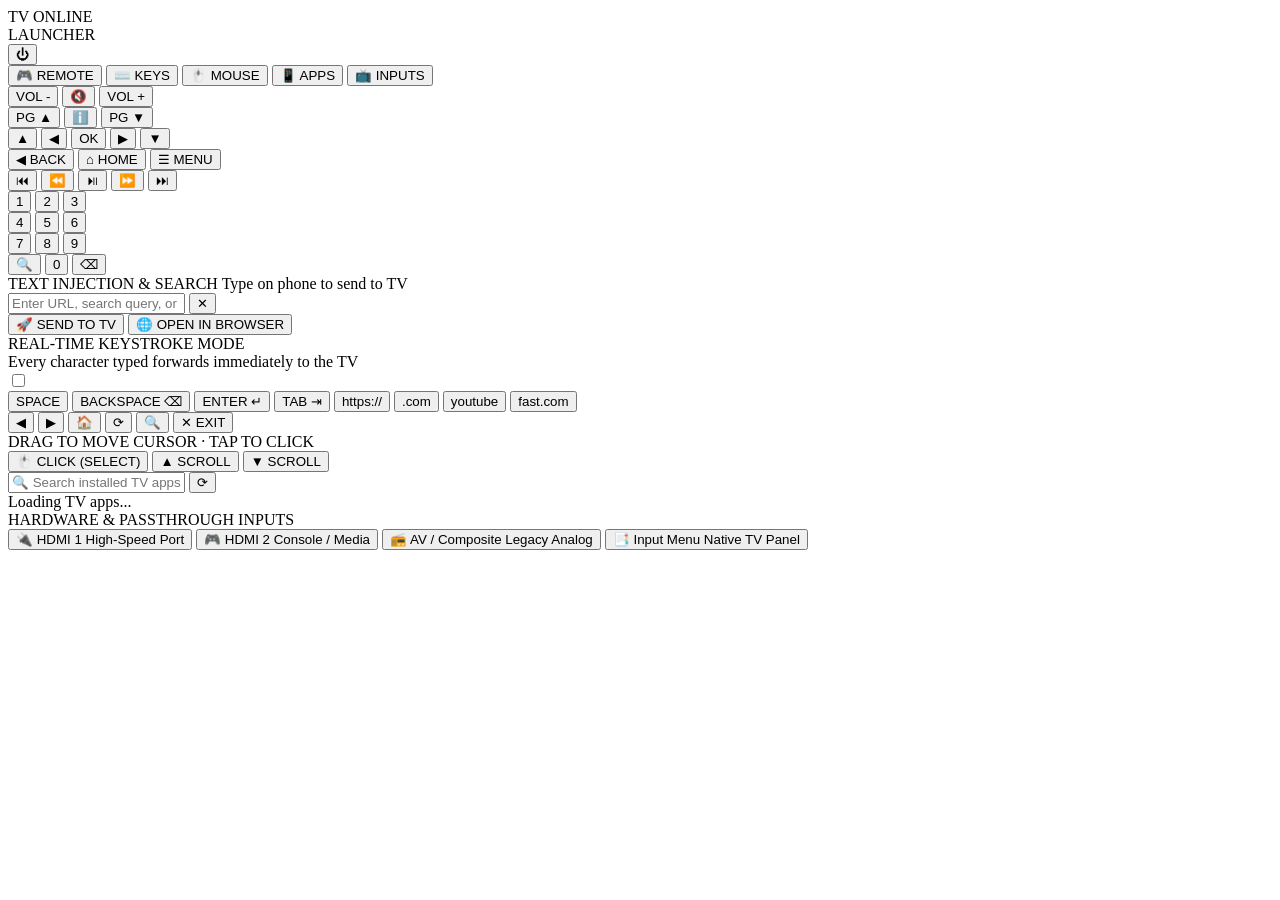
==== assets/remote/index.html @ 84a281f0 "feat(voidtv): add in-built web server and installable standalone PWA remote controller" ====
<!DOCTYPE html>
<html lang="en">
<head>
  <meta charset="UTF-8">
  <meta name="viewport" content="width=device-width, initial-scale=1.0, maximum-scale=1.0, user-scalable=no, viewport-fit=cover">
  <title>VoidTV Remote</title>
  
  <meta name="theme-color" content="#00E5FF">
  <meta name="apple-mobile-web-app-capable" content="yes">
  <meta name="apple-mobile-web-app-status-bar-style" content="black-translucent">
  <meta name="apple-mobile-web-app-title" content="Void Remote">
  
  <link rel="manifest" href="/manifest.webmanifest">
  <link rel="icon" type="image/svg+xml" href="/icon.svg">
  <link rel="apple-touch-icon" href="/icon-192.png">
  <link rel="stylesheet" href="/remote.css">
</head>
<body>
  <div class="app-shell">
    <!-- Top HUD Header -->
    <header class="hud-bar">
      <div class="hud-status">
        <span class="pulse-dot" id="conn-dot"></span>
        <span class="conn-text" id="conn-text">TV ONLINE</span>
      </div>
      <div class="tv-mode-badge" id="tv-mode-badge">LAUNCHER</div>
      <div class="hud-actions">
        <button class="hud-btn install-btn" id="btn-install" style="display: none;" title="Install App">📥 INSTALL</button>
        <button class="hud-btn power-btn" id="btn-power" title="TV Power">⏻</button>
      </div>
    </header>

    <!-- Navigation Tabs -->
    <nav class="nav-tabs">
      <button class="tab-btn active" data-tab="remote">🎮 REMOTE</button>
      <button class="tab-btn" data-tab="keyboard">⌨️ KEYS</button>
      <button class="tab-btn" data-tab="touchpad">🖱️ MOUSE</button>
      <button class="tab-btn" data-tab="apps">📱 APPS</button>
      <button class="tab-btn" data-tab="inputs">📺 INPUTS</button>
    </nav>

    <!-- Main Viewport Area -->
    <main class="panels-container">
      <!-- 1. D-Pad & Remote Panel -->
      <section class="panel active" id="panel-remote">
        <!-- Volume & Page Rockers -->
        <div class="rocker-row">
          <div class="rocker-group">
            <button class="rocker-btn" data-key="VOL_DOWN" title="Volume Down">VOL -</button>
            <button class="rocker-btn" data-key="MUTE" title="Mute Audio">🔇</button>
            <button class="rocker-btn" data-key="VOL_UP" title="Volume Up">VOL +</button>
          </div>
          <div class="rocker-group">
            <button class="rocker-btn" data-key="PAGE_UP" title="Page Up">PG ▲</button>
            <button class="rocker-btn" data-key="INFO" title="TV Info">ℹ️</button>
            <button class="rocker-btn" data-key="PAGE_DOWN" title="Page Down">PG ▼</button>
          </div>
        </div>

        <!-- Ergonomic D-Pad -->
        <div class="dpad-wrapper">
          <div class="dpad-disc">
            <button class="dpad-btn dpad-up" data-key="UP" aria-label="Up">▲</button>
            <button class="dpad-btn dpad-left" data-key="LEFT" aria-label="Left">◀</button>
            <button class="dpad-btn dpad-center" data-key="SELECT" aria-label="OK">
              <span>OK</span>
            </button>
            <button class="dpad-btn dpad-right" data-key="RIGHT" aria-label="Right">▶</button>
            <button class="dpad-btn dpad-down" data-key="DOWN" aria-label="Down">▼</button>
          </div>
        </div>

        <!-- Core TV Nav Keys -->
        <div class="nav-pills-row">
          <button class="pill-btn" data-key="BACK">◀ BACK</button>
          <button class="pill-btn primary" data-key="HOME">⌂ HOME</button>
          <button class="pill-btn" data-key="MENU">☰ MENU</button>
        </div>

        <!-- Media Playback Strip -->
        <div class="media-row">
          <button class="media-btn" data-key="PREV" title="Previous">⏮</button>
          <button class="media-btn" data-key="REWIND" title="Rewind">⏪</button>
          <button class="media-btn play-btn" data-key="PLAY_PAUSE" title="Play/Pause">⏯</button>
          <button class="media-btn" data-key="FAST_FORWARD" title="Fast Forward">⏩</button>
          <button class="media-btn" data-key="NEXT" title="Next">⏭</button>
        </div>

        <!-- Numeric Shortcuts (Foldable) -->
        <div class="num-keypad">
          <div class="num-row">
            <button class="num-btn" data-key="1">1</button>
            <button class="num-btn" data-key="2">2</button>
            <button class="num-btn" data-key="3">3</button>
          </div>
          <div class="num-row">
            <button class="num-btn" data-key="4">4</button>
            <button class="num-btn" data-key="5">5</button>
            <button class="num-btn" data-key="6">6</button>
          </div>
          <div class="num-row">
            <button class="num-btn" data-key="7">7</button>
            <button class="num-btn" data-key="8">8</button>
            <button class="num-btn" data-key="9">9</button>
          </div>
          <div class="num-row">
            <button class="num-btn alt" data-key="SEARCH">🔍</button>
            <button class="num-btn" data-key="0">0</button>
            <button class="num-btn alt" data-key="BACKSPACE">⌫</button>
          </div>
        </div>
      </section>

      <!-- 2. Keyboard & Live Typing Panel -->
      <section class="panel" id="panel-keyboard">
        <div class="kb-card">
          <div class="kb-header">
            <span class="kb-title">TEXT INJECTION &amp; SEARCH</span>
            <span class="kb-hint">Type on phone to send to TV</span>
          </div>
          <div class="kb-input-wrap">
            <input type="text" id="kb-text-input" class="kb-text-input" placeholder="Enter URL, search query, or text..." autocomplete="off" autocapitalize="none">
            <button class="kb-clear-btn" id="kb-btn-clear">✕</button>
          </div>
          <div class="kb-actions-row">
            <button class="action-btn primary" id="kb-btn-send">🚀 SEND TO TV</button>
            <button class="action-btn secondary" id="kb-btn-browser">🌐 OPEN IN BROWSER</button>
          </div>
        </div>

        <!-- Live Keystroke Mode -->
        <div class="kb-card live-typing-card">
          <div class="live-typing-header">
            <div>
              <div class="live-typing-title">REAL-TIME KEYSTROKE MODE</div>
              <div class="live-typing-desc">Every character typed forwards immediately to the TV</div>
            </div>
            <label class="switch">
              <input type="checkbox" id="kb-toggle-live">
              <span class="slider"></span>
            </label>
          </div>
          <div class="live-input-box" id="live-input-container" style="display: none;">
            <input type="text" id="live-key-capturer" class="live-key-capturer" placeholder="Tap here to activate phone keyboard..." autocomplete="off">
            <div class="live-typing-status" id="live-typing-status">Keystroke listener active. Press keys on your phone.</div>
          </div>
        </div>

        <!-- Fast Shortcut Keys Strip -->
        <div class="quick-keys-grid">
          <button class="quick-btn" data-key="SPACE">SPACE</button>
          <button class="quick-btn" data-key="BACKSPACE">BACKSPACE ⌫</button>
          <button class="quick-btn" data-key="ENTER">ENTER ↵</button>
          <button class="quick-btn" data-key="TAB">TAB ⇥</button>
          <button class="quick-btn quick-text" data-text="https://">https://</button>
          <button class="quick-btn quick-text" data-text=".com">.com</button>
          <button class="quick-btn quick-text" data-text="youtube">youtube</button>
          <button class="quick-btn quick-text" data-text="fast.com">fast.com</button>
        </div>
      </section>

      <!-- 3. In-App Browser Virtual Touchpad Panel -->
      <section class="panel" id="panel-touchpad">
        <div class="touchpad-toolbar">
          <button class="tp-tool-btn" id="tp-btn-back" title="Back">◀</button>
          <button class="tp-tool-btn" id="tp-btn-fwd" title="Forward">▶</button>
          <button class="tp-tool-btn" id="tp-btn-home" title="Browser Home">🏠</button>
          <button class="tp-tool-btn" id="tp-btn-reload" title="Reload">⟳</button>
          <button class="tp-tool-btn" id="tp-btn-search" title="Search URL">🔍</button>
          <button class="tp-tool-btn exit-btn" id="tp-btn-exit" title="Exit Browser">✕ EXIT</button>
        </div>

        <div class="touchpad-surface" id="touchpad-surface">
          <div class="touchpad-crosshair"></div>
          <div class="touchpad-hint">DRAG TO MOVE CURSOR · TAP TO CLICK</div>
        </div>

        <div class="touchpad-click-bar">
          <button class="tp-click-btn" id="tp-btn-click">🖱️ CLICK (SELECT)</button>
          <button class="tp-click-btn secondary" id="tp-btn-scroll-up">▲ SCROLL</button>
          <button class="tp-click-btn secondary" id="tp-btn-scroll-down">▼ SCROLL</button>
        </div>
      </section>

      <!-- 4. Installed TV Apps Panel -->
      <section class="panel" id="panel-apps">
        <div class="apps-search-bar">
          <input type="text" id="apps-filter-input" class="apps-filter-input" placeholder="🔍 Search installed TV apps...">
          <button class="refresh-apps-btn" id="apps-btn-refresh" title="Reload Apps">⟳</button>
        </div>
        <div class="apps-grid" id="apps-grid">
          <div class="apps-loading">Loading TV apps...</div>
        </div>
      </section>

      <!-- 5. Hardware TV Inputs Panel -->
      <section class="panel" id="panel-inputs">
        <div class="inputs-title">HARDWARE &amp; PASSTHROUGH INPUTS</div>
        <div class="inputs-grid" id="inputs-grid">
          <button class="input-card" data-input="HDMI1">
            <span class="input-icon">🔌</span>
            <span class="input-name">HDMI 1</span>
            <span class="input-tag">High-Speed Port</span>
          </button>
          <button class="input-card" data-input="HDMI2">
            <span class="input-icon">🎮</span>
            <span class="input-name">HDMI 2</span>
            <span class="input-tag">Console / Media</span>
          </button>
          <button class="input-card" data-input="AV">
            <span class="input-icon">📻</span>
            <span class="input-name">AV / Composite</span>
            <span class="input-tag">Legacy Analog</span>
          </button>
          <button class="input-card" data-input="select">
            <span class="input-icon">📑</span>
            <span class="input-name">Input Menu</span>
            <span class="input-tag">Native TV Panel</span>
          </button>
        </div>
      </section>
    </main>

    <!-- Bottom Toast -->
    <div class="toast" id="toast"></div>
  </div>

  <script src="/remote.js"></script>
</body>
</html>
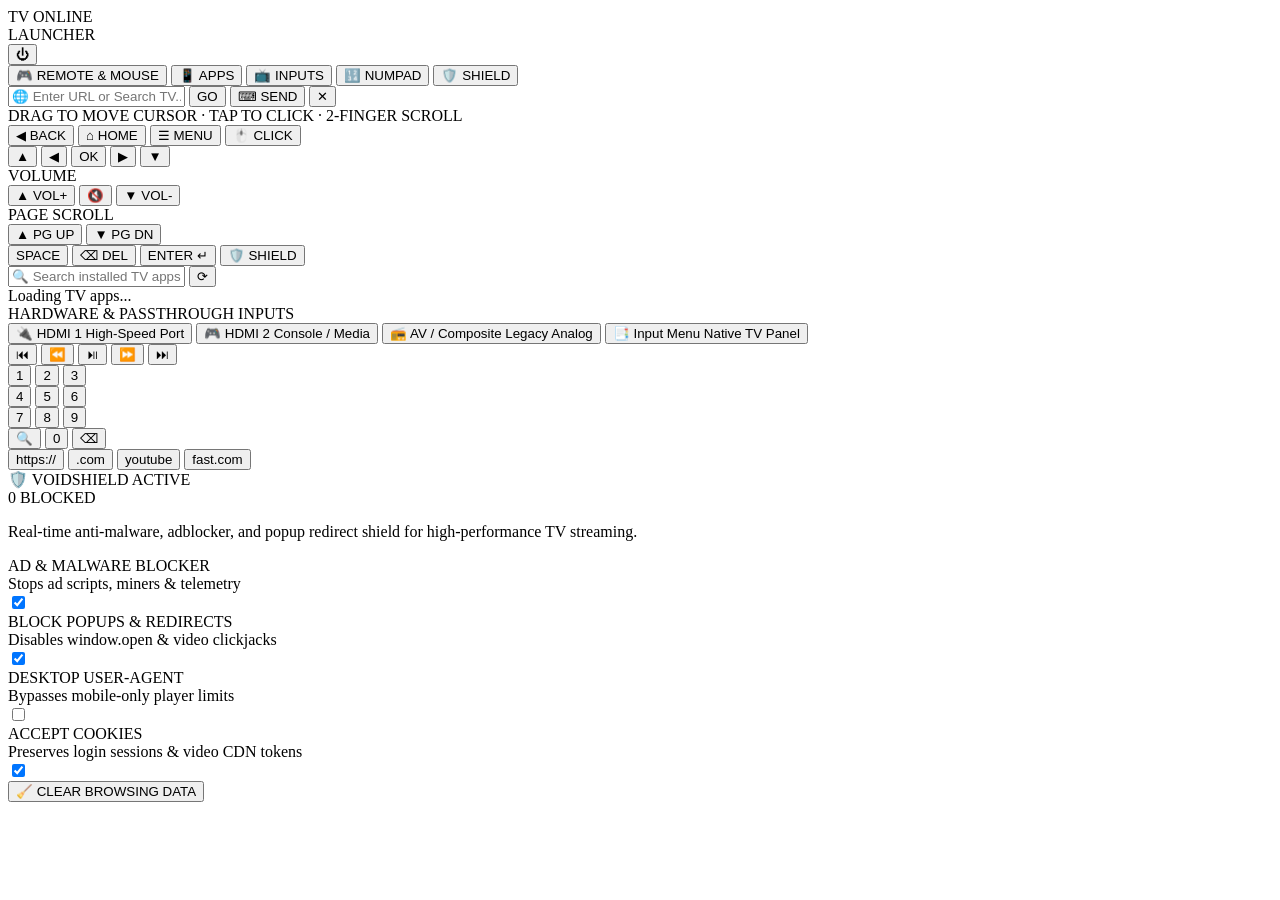
==== commit 152adc52: "feat: VoidShield adblock and anti-malware, browser configs, unified low-latency remote, and address " ====
--- a/assets/remote/index.html
+++ b/assets/remote/index.html
@@ -32,42 +32,29 @@
 
     <!-- Navigation Tabs -->
     <nav class="nav-tabs">
-      <button class="tab-btn active" data-tab="remote">🎮 REMOTE</button>
-      <button class="tab-btn" data-tab="keyboard">⌨️ KEYS</button>
-      <button class="tab-btn" data-tab="touchpad">🖱️ MOUSE</button>
+      <button class="tab-btn active" data-tab="remote">🎮 REMOTE &amp; MOUSE</button>
       <button class="tab-btn" data-tab="apps">📱 APPS</button>
       <button class="tab-btn" data-tab="inputs">📺 INPUTS</button>
+      <button class="tab-btn" data-tab="numpad">🔢 NUMPAD</button>
+      <button class="tab-btn" data-tab="shield">🛡️ SHIELD</button>
     </nav>
 
     <!-- Main Viewport Area -->
     <main class="panels-container">
-      <!-- 1. D-Pad & Remote Panel -->
+      <!-- 1. Unified D-Pad, Mouse Trackpad & Direct Input Panel -->
       <section class="panel active" id="panel-remote">
-        <!-- Volume & Page Rockers -->
-        <div class="rocker-row">
-          <div class="rocker-group">
-            <button class="rocker-btn" data-key="VOL_DOWN" title="Volume Down">VOL -</button>
-            <button class="rocker-btn" data-key="MUTE" title="Mute Audio">🔇</button>
-            <button class="rocker-btn" data-key="VOL_UP" title="Volume Up">VOL +</button>
-          </div>
-          <div class="rocker-group">
-            <button class="rocker-btn" data-key="PAGE_UP" title="Page Up">PG ▲</button>
-            <button class="rocker-btn" data-key="INFO" title="TV Info">ℹ️</button>
-            <button class="rocker-btn" data-key="PAGE_DOWN" title="Page Down">PG ▼</button>
-          </div>
-        </div>
-
-        <!-- Ergonomic D-Pad -->
-        <div class="dpad-wrapper">
-          <div class="dpad-disc">
-            <button class="dpad-btn dpad-up" data-key="UP" aria-label="Up">▲</button>
-            <button class="dpad-btn dpad-left" data-key="LEFT" aria-label="Left">◀</button>
-            <button class="dpad-btn dpad-center" data-key="SELECT" aria-label="OK">
-              <span>OK</span>
-            </button>
-            <button class="dpad-btn dpad-right" data-key="RIGHT" aria-label="Right">▶</button>
-            <button class="dpad-btn dpad-down" data-key="DOWN" aria-label="Down">▼</button>
-          </div>
+        <!-- Direct Search, URL & Keystroke Input Bar -->
+        <div class="unified-input-bar">
+          <input type="text" id="unified-input" class="unified-input" placeholder="🌐 Enter URL or Search TV..." autocomplete="off" autocapitalize="none">
+          <button class="unified-btn go-btn" id="btn-quick-go" title="Open in TV Browser">GO</button>
+          <button class="unified-btn send-btn" id="btn-quick-send" title="Send Keystrokes to TV">⌨ SEND</button>
+          <button class="unified-btn clear-btn" id="btn-quick-clear" title="Clear Input">✕</button>
+        </div>
+
+        <!-- Touchpad Surface -->
+        <div class="touchpad-surface unified-touchpad" id="touchpad-surface">
+          <div class="touchpad-crosshair"></div>
+          <div class="touchpad-hint">DRAG TO MOVE CURSOR · TAP TO CLICK · 2-FINGER SCROLL</div>
         </div>
 
         <!-- Core TV Nav Keys -->
@@ -75,8 +62,91 @@
           <button class="pill-btn" data-key="BACK">◀ BACK</button>
           <button class="pill-btn primary" data-key="HOME">⌂ HOME</button>
           <button class="pill-btn" data-key="MENU">☰ MENU</button>
-        </div>
-
+          <button class="pill-btn click-btn" id="tp-btn-click">🖱️ CLICK</button>
+        </div>
+
+        <!-- Split Ergonomic Controls: D-Pad on Left, Rockers on Right -->
+        <div class="controls-split-row">
+          <div class="dpad-wrapper compact">
+            <div class="dpad-disc compact">
+              <button class="dpad-btn dpad-up" data-key="UP" aria-label="Up">▲</button>
+              <button class="dpad-btn dpad-left" data-key="LEFT" aria-label="Left">◀</button>
+              <button class="dpad-btn dpad-center" data-key="SELECT" aria-label="OK">
+                <span>OK</span>
+              </button>
+              <button class="dpad-btn dpad-right" data-key="RIGHT" aria-label="Right">▶</button>
+              <button class="dpad-btn dpad-down" data-key="DOWN" aria-label="Down">▼</button>
+            </div>
+          </div>
+
+          <div class="side-controls-column">
+            <div class="side-rocker-card">
+              <div class="side-rocker-label">VOLUME</div>
+              <div class="side-rocker-btns">
+                <button class="side-rocker-btn" data-key="VOL_UP" title="Volume Up">▲ VOL+</button>
+                <button class="side-rocker-btn mute" data-key="MUTE" title="Mute">🔇</button>
+                <button class="side-rocker-btn" data-key="VOL_DOWN" title="Volume Down">▼ VOL-</button>
+              </div>
+            </div>
+            <div class="side-rocker-card">
+              <div class="side-rocker-label">PAGE SCROLL</div>
+              <div class="side-rocker-btns">
+                <button class="side-rocker-btn" data-key="PAGE_UP" title="Page Up">▲ PG UP</button>
+                <button class="side-rocker-btn" data-key="PAGE_DOWN" title="Page Down">▼ PG DN</button>
+              </div>
+            </div>
+          </div>
+        </div>
+
+        <!-- Fast Shortcut Keys Strip -->
+        <div class="quick-keys-strip">
+          <button class="strip-key" data-key="SPACE">SPACE</button>
+          <button class="strip-key" data-key="BACKSPACE">⌫ DEL</button>
+          <button class="strip-key primary" data-key="ENTER">ENTER ↵</button>
+          <button class="strip-key shield-btn" id="btn-quick-shield" title="Shield Settings">🛡️ SHIELD</button>
+        </div>
+      </section>
+
+      <!-- 2. Installed TV Apps Panel -->
+      <section class="panel" id="panel-apps">
+        <div class="apps-search-bar">
+          <input type="text" id="apps-filter-input" class="apps-filter-input" placeholder="🔍 Search installed TV apps...">
+          <button class="refresh-apps-btn" id="apps-btn-refresh" title="Reload Apps">⟳</button>
+        </div>
+        <div class="apps-grid" id="apps-grid">
+          <div class="apps-loading">Loading TV apps...</div>
+        </div>
+      </section>
+
+      <!-- 3. Hardware TV Inputs Panel -->
+      <section class="panel" id="panel-inputs">
+        <div class="inputs-title">HARDWARE &amp; PASSTHROUGH INPUTS</div>
+        <div class="inputs-grid" id="inputs-grid">
+          <button class="input-card" data-input="HDMI1">
+            <span class="input-icon">🔌</span>
+            <span class="input-name">HDMI 1</span>
+            <span class="input-tag">High-Speed Port</span>
+          </button>
+          <button class="input-card" data-input="HDMI2">
+            <span class="input-icon">🎮</span>
+            <span class="input-name">HDMI 2</span>
+            <span class="input-tag">Console / Media</span>
+          </button>
+          <button class="input-card" data-input="AV">
+            <span class="input-icon">📻</span>
+            <span class="input-name">AV / Composite</span>
+            <span class="input-tag">Legacy Analog</span>
+          </button>
+          <button class="input-card" data-input="select">
+            <span class="input-icon">📑</span>
+            <span class="input-name">Input Menu</span>
+            <span class="input-tag">Native TV Panel</span>
+          </button>
+        </div>
+      </section>
+
+      <!-- 4. Folded Numpad & Media Panel -->
+      <section class="panel" id="panel-numpad">
         <!-- Media Playback Strip -->
         <div class="media-row">
           <button class="media-btn" data-key="PREV" title="Previous">⏮</button>
@@ -86,7 +156,7 @@
           <button class="media-btn" data-key="NEXT" title="Next">⏭</button>
         </div>
 
-        <!-- Numeric Shortcuts (Foldable) -->
+        <!-- Numeric Shortcuts -->
         <div class="num-keypad">
           <div class="num-row">
             <button class="num-btn" data-key="1">1</button>
@@ -109,49 +179,9 @@
             <button class="num-btn alt" data-key="BACKSPACE">⌫</button>
           </div>
         </div>
-      </section>
-
-      <!-- 2. Keyboard & Live Typing Panel -->
-      <section class="panel" id="panel-keyboard">
-        <div class="kb-card">
-          <div class="kb-header">
-            <span class="kb-title">TEXT INJECTION &amp; SEARCH</span>
-            <span class="kb-hint">Type on phone to send to TV</span>
-          </div>
-          <div class="kb-input-wrap">
-            <input type="text" id="kb-text-input" class="kb-text-input" placeholder="Enter URL, search query, or text..." autocomplete="off" autocapitalize="none">
-            <button class="kb-clear-btn" id="kb-btn-clear">✕</button>
-          </div>
-          <div class="kb-actions-row">
-            <button class="action-btn primary" id="kb-btn-send">🚀 SEND TO TV</button>
-            <button class="action-btn secondary" id="kb-btn-browser">🌐 OPEN IN BROWSER</button>
-          </div>
-        </div>
-
-        <!-- Live Keystroke Mode -->
-        <div class="kb-card live-typing-card">
-          <div class="live-typing-header">
-            <div>
-              <div class="live-typing-title">REAL-TIME KEYSTROKE MODE</div>
-              <div class="live-typing-desc">Every character typed forwards immediately to the TV</div>
-            </div>
-            <label class="switch">
-              <input type="checkbox" id="kb-toggle-live">
-              <span class="slider"></span>
-            </label>
-          </div>
-          <div class="live-input-box" id="live-input-container" style="display: none;">
-            <input type="text" id="live-key-capturer" class="live-key-capturer" placeholder="Tap here to activate phone keyboard..." autocomplete="off">
-            <div class="live-typing-status" id="live-typing-status">Keystroke listener active. Press keys on your phone.</div>
-          </div>
-        </div>
 
         <!-- Fast Shortcut Keys Strip -->
         <div class="quick-keys-grid">
-          <button class="quick-btn" data-key="SPACE">SPACE</button>
-          <button class="quick-btn" data-key="BACKSPACE">BACKSPACE ⌫</button>
-          <button class="quick-btn" data-key="ENTER">ENTER ↵</button>
-          <button class="quick-btn" data-key="TAB">TAB ⇥</button>
           <button class="quick-btn quick-text" data-text="https://">https://</button>
           <button class="quick-btn quick-text" data-text=".com">.com</button>
           <button class="quick-btn quick-text" data-text="youtube">youtube</button>
@@ -159,64 +189,64 @@
         </div>
       </section>
 
-      <!-- 3. In-App Browser Virtual Touchpad Panel -->
-      <section class="panel" id="panel-touchpad">
-        <div class="touchpad-toolbar">
-          <button class="tp-tool-btn" id="tp-btn-back" title="Back">◀</button>
-          <button class="tp-tool-btn" id="tp-btn-fwd" title="Forward">▶</button>
-          <button class="tp-tool-btn" id="tp-btn-home" title="Browser Home">🏠</button>
-          <button class="tp-tool-btn" id="tp-btn-reload" title="Reload">⟳</button>
-          <button class="tp-tool-btn" id="tp-btn-search" title="Search URL">🔍</button>
-          <button class="tp-tool-btn exit-btn" id="tp-btn-exit" title="Exit Browser">✕ EXIT</button>
-        </div>
-
-        <div class="touchpad-surface" id="touchpad-surface">
-          <div class="touchpad-crosshair"></div>
-          <div class="touchpad-hint">DRAG TO MOVE CURSOR · TAP TO CLICK</div>
-        </div>
-
-        <div class="touchpad-click-bar">
-          <button class="tp-click-btn" id="tp-btn-click">🖱️ CLICK (SELECT)</button>
-          <button class="tp-click-btn secondary" id="tp-btn-scroll-up">▲ SCROLL</button>
-          <button class="tp-click-btn secondary" id="tp-btn-scroll-down">▼ SCROLL</button>
-        </div>
-      </section>
-
-      <!-- 4. Installed TV Apps Panel -->
-      <section class="panel" id="panel-apps">
-        <div class="apps-search-bar">
-          <input type="text" id="apps-filter-input" class="apps-filter-input" placeholder="🔍 Search installed TV apps...">
-          <button class="refresh-apps-btn" id="apps-btn-refresh" title="Reload Apps">⟳</button>
-        </div>
-        <div class="apps-grid" id="apps-grid">
-          <div class="apps-loading">Loading TV apps...</div>
-        </div>
-      </section>
-
-      <!-- 5. Hardware TV Inputs Panel -->
-      <section class="panel" id="panel-inputs">
-        <div class="inputs-title">HARDWARE &amp; PASSTHROUGH INPUTS</div>
-        <div class="inputs-grid" id="inputs-grid">
-          <button class="input-card" data-input="HDMI1">
-            <span class="input-icon">🔌</span>
-            <span class="input-name">HDMI 1</span>
-            <span class="input-tag">High-Speed Port</span>
-          </button>
-          <button class="input-card" data-input="HDMI2">
-            <span class="input-icon">🎮</span>
-            <span class="input-name">HDMI 2</span>
-            <span class="input-tag">Console / Media</span>
-          </button>
-          <button class="input-card" data-input="AV">
-            <span class="input-icon">📻</span>
-            <span class="input-name">AV / Composite</span>
-            <span class="input-tag">Legacy Analog</span>
-          </button>
-          <button class="input-card" data-input="select">
-            <span class="input-icon">📑</span>
-            <span class="input-name">Input Menu</span>
-            <span class="input-tag">Native TV Panel</span>
-          </button>
+      <!-- 5. VoidShield Browser Security & Settings Panel -->
+      <section class="panel" id="panel-shield">
+        <div class="shield-card">
+          <div class="shield-header">
+            <span class="shield-badge">🛡️ VOIDSHIELD ACTIVE</span>
+            <div class="shield-stats" id="shield-stat-badge">0 BLOCKED</div>
+          </div>
+          <p class="shield-desc">Real-time anti-malware, adblocker, and popup redirect shield for high-performance TV streaming.</p>
+
+          <div class="shield-toggles-list">
+            <div class="shield-toggle-item">
+              <div>
+                <div class="shield-item-title">AD &amp; MALWARE BLOCKER</div>
+                <div class="shield-item-subtitle">Stops ad scripts, miners &amp; telemetry</div>
+              </div>
+              <label class="switch">
+                <input type="checkbox" id="shield-toggle-adblock" checked>
+                <span class="slider"></span>
+              </label>
+            </div>
+
+            <div class="shield-toggle-item">
+              <div>
+                <div class="shield-item-title">BLOCK POPUPS &amp; REDIRECTS</div>
+                <div class="shield-item-subtitle">Disables window.open &amp; video clickjacks</div>
+              </div>
+              <label class="switch">
+                <input type="checkbox" id="shield-toggle-popups" checked>
+                <span class="slider"></span>
+              </label>
+            </div>
+
+            <div class="shield-toggle-item">
+              <div>
+                <div class="shield-item-title">DESKTOP USER-AGENT</div>
+                <div class="shield-item-subtitle">Bypasses mobile-only player limits</div>
+              </div>
+              <label class="switch">
+                <input type="checkbox" id="shield-toggle-ua">
+                <span class="slider"></span>
+              </label>
+            </div>
+
+            <div class="shield-toggle-item">
+              <div>
+                <div class="shield-item-title">ACCEPT COOKIES</div>
+                <div class="shield-item-subtitle">Preserves login sessions &amp; video CDN tokens</div>
+              </div>
+              <label class="switch">
+                <input type="checkbox" id="shield-toggle-cookies" checked>
+                <span class="slider"></span>
+              </label>
+            </div>
+          </div>
+
+          <div class="shield-actions">
+            <button class="action-btn danger" id="shield-btn-clear">🧹 CLEAR BROWSING DATA</button>
+          </div>
         </div>
       </section>
     </main>
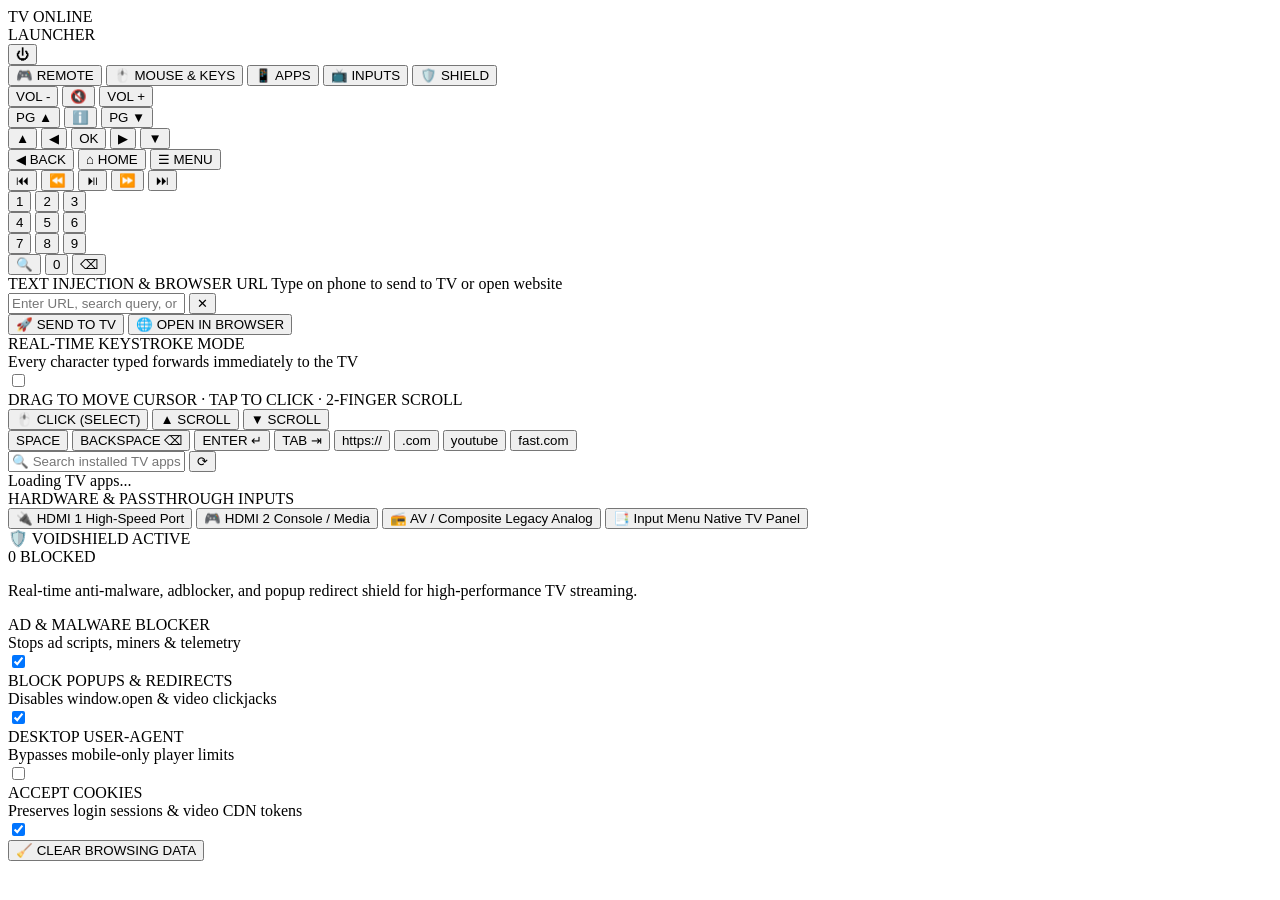
==== commit abe3b82a: "feat: separate classic remote dashboard and unified mouse and keyboard tab with realtime keystroke s" ====
--- a/assets/remote/index.html
+++ b/assets/remote/index.html
@@ -32,29 +32,42 @@
 
     <!-- Navigation Tabs -->
     <nav class="nav-tabs">
-      <button class="tab-btn active" data-tab="remote">🎮 REMOTE &amp; MOUSE</button>
+      <button class="tab-btn active" data-tab="remote">🎮 REMOTE</button>
+      <button class="tab-btn" data-tab="mouse-keys">🖱️ MOUSE &amp; KEYS</button>
       <button class="tab-btn" data-tab="apps">📱 APPS</button>
       <button class="tab-btn" data-tab="inputs">📺 INPUTS</button>
-      <button class="tab-btn" data-tab="numpad">🔢 NUMPAD</button>
       <button class="tab-btn" data-tab="shield">🛡️ SHIELD</button>
     </nav>
 
     <!-- Main Viewport Area -->
     <main class="panels-container">
-      <!-- 1. Unified D-Pad, Mouse Trackpad & Direct Input Panel -->
+      <!-- 1. Home Dashboard Basic Remote Control Panel -->
       <section class="panel active" id="panel-remote">
-        <!-- Direct Search, URL & Keystroke Input Bar -->
-        <div class="unified-input-bar">
-          <input type="text" id="unified-input" class="unified-input" placeholder="🌐 Enter URL or Search TV..." autocomplete="off" autocapitalize="none">
-          <button class="unified-btn go-btn" id="btn-quick-go" title="Open in TV Browser">GO</button>
-          <button class="unified-btn send-btn" id="btn-quick-send" title="Send Keystrokes to TV">⌨ SEND</button>
-          <button class="unified-btn clear-btn" id="btn-quick-clear" title="Clear Input">✕</button>
-        </div>
-
-        <!-- Touchpad Surface -->
-        <div class="touchpad-surface unified-touchpad" id="touchpad-surface">
-          <div class="touchpad-crosshair"></div>
-          <div class="touchpad-hint">DRAG TO MOVE CURSOR · TAP TO CLICK · 2-FINGER SCROLL</div>
+        <!-- Volume & Page Rockers -->
+        <div class="rocker-row">
+          <div class="rocker-group">
+            <button class="rocker-btn" data-key="VOL_DOWN" title="Volume Down">VOL -</button>
+            <button class="rocker-btn" data-key="MUTE" title="Mute Audio">🔇</button>
+            <button class="rocker-btn" data-key="VOL_UP" title="Volume Up">VOL +</button>
+          </div>
+          <div class="rocker-group">
+            <button class="rocker-btn" data-key="PAGE_UP" title="Page Up">PG ▲</button>
+            <button class="rocker-btn" data-key="INFO" title="TV Info">ℹ️</button>
+            <button class="rocker-btn" data-key="PAGE_DOWN" title="Page Down">PG ▼</button>
+          </div>
+        </div>
+
+        <!-- Classic Ergonomic Circular D-Pad -->
+        <div class="dpad-wrapper">
+          <div class="dpad-disc">
+            <button class="dpad-btn dpad-up" data-key="UP" aria-label="Up">▲</button>
+            <button class="dpad-btn dpad-left" data-key="LEFT" aria-label="Left">◀</button>
+            <button class="dpad-btn dpad-center" data-key="SELECT" aria-label="OK">
+              <span>OK</span>
+            </button>
+            <button class="dpad-btn dpad-right" data-key="RIGHT" aria-label="Right">▶</button>
+            <button class="dpad-btn dpad-down" data-key="DOWN" aria-label="Down">▼</button>
+          </div>
         </div>
 
         <!-- Core TV Nav Keys -->
@@ -62,52 +75,105 @@
           <button class="pill-btn" data-key="BACK">◀ BACK</button>
           <button class="pill-btn primary" data-key="HOME">⌂ HOME</button>
           <button class="pill-btn" data-key="MENU">☰ MENU</button>
-          <button class="pill-btn click-btn" id="tp-btn-click">🖱️ CLICK</button>
-        </div>
-
-        <!-- Split Ergonomic Controls: D-Pad on Left, Rockers on Right -->
-        <div class="controls-split-row">
-          <div class="dpad-wrapper compact">
-            <div class="dpad-disc compact">
-              <button class="dpad-btn dpad-up" data-key="UP" aria-label="Up">▲</button>
-              <button class="dpad-btn dpad-left" data-key="LEFT" aria-label="Left">◀</button>
-              <button class="dpad-btn dpad-center" data-key="SELECT" aria-label="OK">
-                <span>OK</span>
-              </button>
-              <button class="dpad-btn dpad-right" data-key="RIGHT" aria-label="Right">▶</button>
-              <button class="dpad-btn dpad-down" data-key="DOWN" aria-label="Down">▼</button>
-            </div>
-          </div>
-
-          <div class="side-controls-column">
-            <div class="side-rocker-card">
-              <div class="side-rocker-label">VOLUME</div>
-              <div class="side-rocker-btns">
-                <button class="side-rocker-btn" data-key="VOL_UP" title="Volume Up">▲ VOL+</button>
-                <button class="side-rocker-btn mute" data-key="MUTE" title="Mute">🔇</button>
-                <button class="side-rocker-btn" data-key="VOL_DOWN" title="Volume Down">▼ VOL-</button>
-              </div>
-            </div>
-            <div class="side-rocker-card">
-              <div class="side-rocker-label">PAGE SCROLL</div>
-              <div class="side-rocker-btns">
-                <button class="side-rocker-btn" data-key="PAGE_UP" title="Page Up">▲ PG UP</button>
-                <button class="side-rocker-btn" data-key="PAGE_DOWN" title="Page Down">▼ PG DN</button>
-              </div>
-            </div>
-          </div>
-        </div>
-
-        <!-- Fast Shortcut Keys Strip -->
-        <div class="quick-keys-strip">
-          <button class="strip-key" data-key="SPACE">SPACE</button>
-          <button class="strip-key" data-key="BACKSPACE">⌫ DEL</button>
-          <button class="strip-key primary" data-key="ENTER">ENTER ↵</button>
-          <button class="strip-key shield-btn" id="btn-quick-shield" title="Shield Settings">🛡️ SHIELD</button>
-        </div>
-      </section>
-
-      <!-- 2. Installed TV Apps Panel -->
+        </div>
+
+        <!-- Media Playback Strip -->
+        <div class="media-row">
+          <button class="media-btn" data-key="PREV" title="Previous">⏮</button>
+          <button class="media-btn" data-key="REWIND" title="Rewind">⏪</button>
+          <button class="media-btn play-btn" data-key="PLAY_PAUSE" title="Play/Pause">⏯</button>
+          <button class="media-btn" data-key="FAST_FORWARD" title="Fast Forward">⏩</button>
+          <button class="media-btn" data-key="NEXT" title="Next">⏭</button>
+        </div>
+
+        <!-- Numeric Shortcuts Keypad -->
+        <div class="num-keypad">
+          <div class="num-row">
+            <button class="num-btn" data-key="1">1</button>
+            <button class="num-btn" data-key="2">2</button>
+            <button class="num-btn" data-key="3">3</button>
+          </div>
+          <div class="num-row">
+            <button class="num-btn" data-key="4">4</button>
+            <button class="num-btn" data-key="5">5</button>
+            <button class="num-btn" data-key="6">6</button>
+          </div>
+          <div class="num-row">
+            <button class="num-btn" data-key="7">7</button>
+            <button class="num-btn" data-key="8">8</button>
+            <button class="num-btn" data-key="9">9</button>
+          </div>
+          <div class="num-row">
+            <button class="num-btn alt" data-key="SEARCH">🔍</button>
+            <button class="num-btn" data-key="0">0</button>
+            <button class="num-btn alt" data-key="BACKSPACE">⌫</button>
+          </div>
+        </div>
+      </section>
+
+      <!-- 2. Combined Mouse Trackpad & Keyboard Input Panel -->
+      <section class="panel" id="panel-mouse-keys">
+        <!-- Direct Text Injection & URL Sender -->
+        <div class="kb-card">
+          <div class="kb-header">
+            <span class="kb-title">TEXT INJECTION &amp; BROWSER URL</span>
+            <span class="kb-hint">Type on phone to send to TV or open website</span>
+          </div>
+          <div class="kb-input-wrap">
+            <input type="text" id="kb-text-input" class="kb-text-input" placeholder="Enter URL, search query, or text..." autocomplete="off" autocapitalize="none">
+            <button class="kb-clear-btn" id="kb-btn-clear">✕</button>
+          </div>
+          <div class="kb-actions-row">
+            <button class="action-btn primary" id="kb-btn-send">🚀 SEND TO TV</button>
+            <button class="action-btn secondary" id="kb-btn-browser">🌐 OPEN IN BROWSER</button>
+          </div>
+        </div>
+
+        <!-- Real-Time Mobile Keystroke Capture Mode -->
+        <div class="kb-card live-typing-card">
+          <div class="live-typing-header">
+            <div>
+              <div class="live-typing-title">REAL-TIME KEYSTROKE MODE</div>
+              <div class="live-typing-desc">Every character typed forwards immediately to the TV</div>
+            </div>
+            <label class="switch">
+              <input type="checkbox" id="kb-toggle-live">
+              <span class="slider"></span>
+            </label>
+          </div>
+          <div class="live-input-box" id="live-input-container" style="display: none;">
+            <input type="text" id="live-key-capturer" class="live-key-capturer" placeholder="Tap here to activate phone keyboard..." autocomplete="off">
+            <div class="live-typing-status" id="live-typing-status">Keystroke listener active. Press keys on your phone.</div>
+          </div>
+        </div>
+
+        <!-- Virtual Mouse Touchpad Trackpad -->
+        <div class="touchpad-surface" id="touchpad-surface">
+          <div class="touchpad-crosshair"></div>
+          <div class="touchpad-hint">DRAG TO MOVE CURSOR · TAP TO CLICK · 2-FINGER SCROLL</div>
+        </div>
+
+        <!-- Mouse Click & Scroll Action Bar -->
+        <div class="touchpad-click-bar">
+          <button class="tp-click-btn" id="tp-btn-click">🖱️ CLICK (SELECT)</button>
+          <button class="tp-click-btn secondary" id="tp-btn-scroll-up">▲ SCROLL</button>
+          <button class="tp-click-btn secondary" id="tp-btn-scroll-down">▼ SCROLL</button>
+        </div>
+
+        <!-- Fast Shortcut Keys & Presets Strip -->
+        <div class="quick-keys-grid">
+          <button class="quick-btn" data-key="SPACE">SPACE</button>
+          <button class="quick-btn" data-key="BACKSPACE">BACKSPACE ⌫</button>
+          <button class="quick-btn" data-key="ENTER">ENTER ↵</button>
+          <button class="quick-btn" data-key="TAB">TAB ⇥</button>
+          <button class="quick-btn quick-text" data-text="https://">https://</button>
+          <button class="quick-btn quick-text" data-text=".com">.com</button>
+          <button class="quick-btn quick-text" data-text="youtube">youtube</button>
+          <button class="quick-btn quick-text" data-text="fast.com">fast.com</button>
+        </div>
+      </section>
+
+      <!-- 3. Installed TV Apps Panel -->
       <section class="panel" id="panel-apps">
         <div class="apps-search-bar">
           <input type="text" id="apps-filter-input" class="apps-filter-input" placeholder="🔍 Search installed TV apps...">
@@ -118,7 +184,7 @@
         </div>
       </section>
 
-      <!-- 3. Hardware TV Inputs Panel -->
+      <!-- 4. Hardware TV Inputs Panel -->
       <section class="panel" id="panel-inputs">
         <div class="inputs-title">HARDWARE &amp; PASSTHROUGH INPUTS</div>
         <div class="inputs-grid" id="inputs-grid">
@@ -145,50 +211,6 @@
         </div>
       </section>
 
-      <!-- 4. Folded Numpad & Media Panel -->
-      <section class="panel" id="panel-numpad">
-        <!-- Media Playback Strip -->
-        <div class="media-row">
-          <button class="media-btn" data-key="PREV" title="Previous">⏮</button>
-          <button class="media-btn" data-key="REWIND" title="Rewind">⏪</button>
-          <button class="media-btn play-btn" data-key="PLAY_PAUSE" title="Play/Pause">⏯</button>
-          <button class="media-btn" data-key="FAST_FORWARD" title="Fast Forward">⏩</button>
-          <button class="media-btn" data-key="NEXT" title="Next">⏭</button>
-        </div>
-
-        <!-- Numeric Shortcuts -->
-        <div class="num-keypad">
-          <div class="num-row">
-            <button class="num-btn" data-key="1">1</button>
-            <button class="num-btn" data-key="2">2</button>
-            <button class="num-btn" data-key="3">3</button>
-          </div>
-          <div class="num-row">
-            <button class="num-btn" data-key="4">4</button>
-            <button class="num-btn" data-key="5">5</button>
-            <button class="num-btn" data-key="6">6</button>
-          </div>
-          <div class="num-row">
-            <button class="num-btn" data-key="7">7</button>
-            <button class="num-btn" data-key="8">8</button>
-            <button class="num-btn" data-key="9">9</button>
-          </div>
-          <div class="num-row">
-            <button class="num-btn alt" data-key="SEARCH">🔍</button>
-            <button class="num-btn" data-key="0">0</button>
-            <button class="num-btn alt" data-key="BACKSPACE">⌫</button>
-          </div>
-        </div>
-
-        <!-- Fast Shortcut Keys Strip -->
-        <div class="quick-keys-grid">
-          <button class="quick-btn quick-text" data-text="https://">https://</button>
-          <button class="quick-btn quick-text" data-text=".com">.com</button>
-          <button class="quick-btn quick-text" data-text="youtube">youtube</button>
-          <button class="quick-btn quick-text" data-text="fast.com">fast.com</button>
-        </div>
-      </section>
-
       <!-- 5. VoidShield Browser Security & Settings Panel -->
       <section class="panel" id="panel-shield">
         <div class="shield-card">
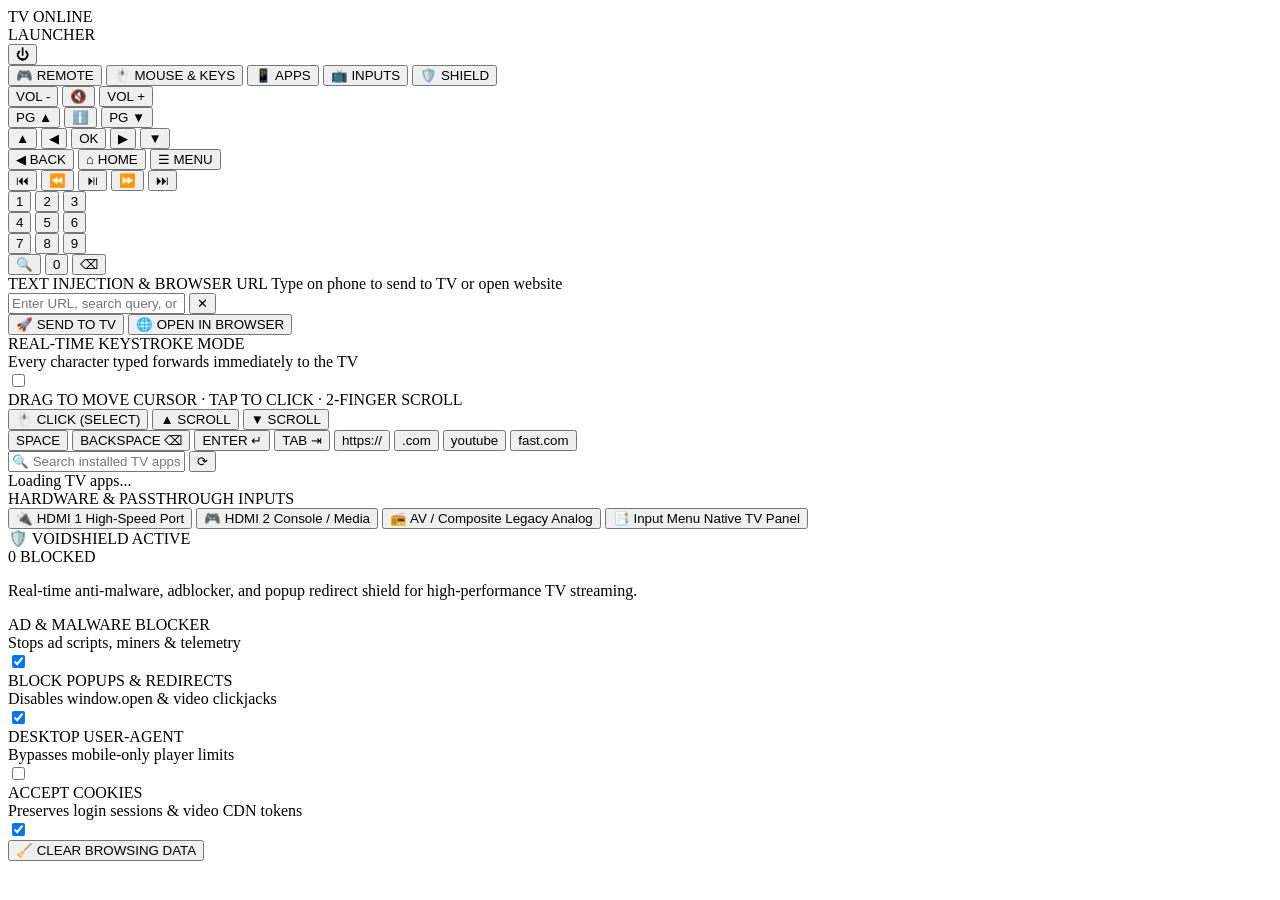
==== commit 8eeca5c7: "fix: remove redundant PORT 4444 HUD badge and enforce network-first cache-busting for remote PWA" ====
--- a/assets/remote/index.html
+++ b/assets/remote/index.html
@@ -13,7 +13,7 @@
   <link rel="manifest" href="/manifest.webmanifest">
   <link rel="icon" type="image/svg+xml" href="/icon.svg">
   <link rel="apple-touch-icon" href="/icon-192.png">
-  <link rel="stylesheet" href="/remote.css">
+  <link rel="stylesheet" href="/remote.css?v=2.2">
 </head>
 <body>
   <div class="app-shell">
@@ -277,6 +277,6 @@
     <div class="toast" id="toast"></div>
   </div>
 
-  <script src="/remote.js"></script>
+  <script src="/remote.js?v=2.2"></script>
 </body>
 </html>
